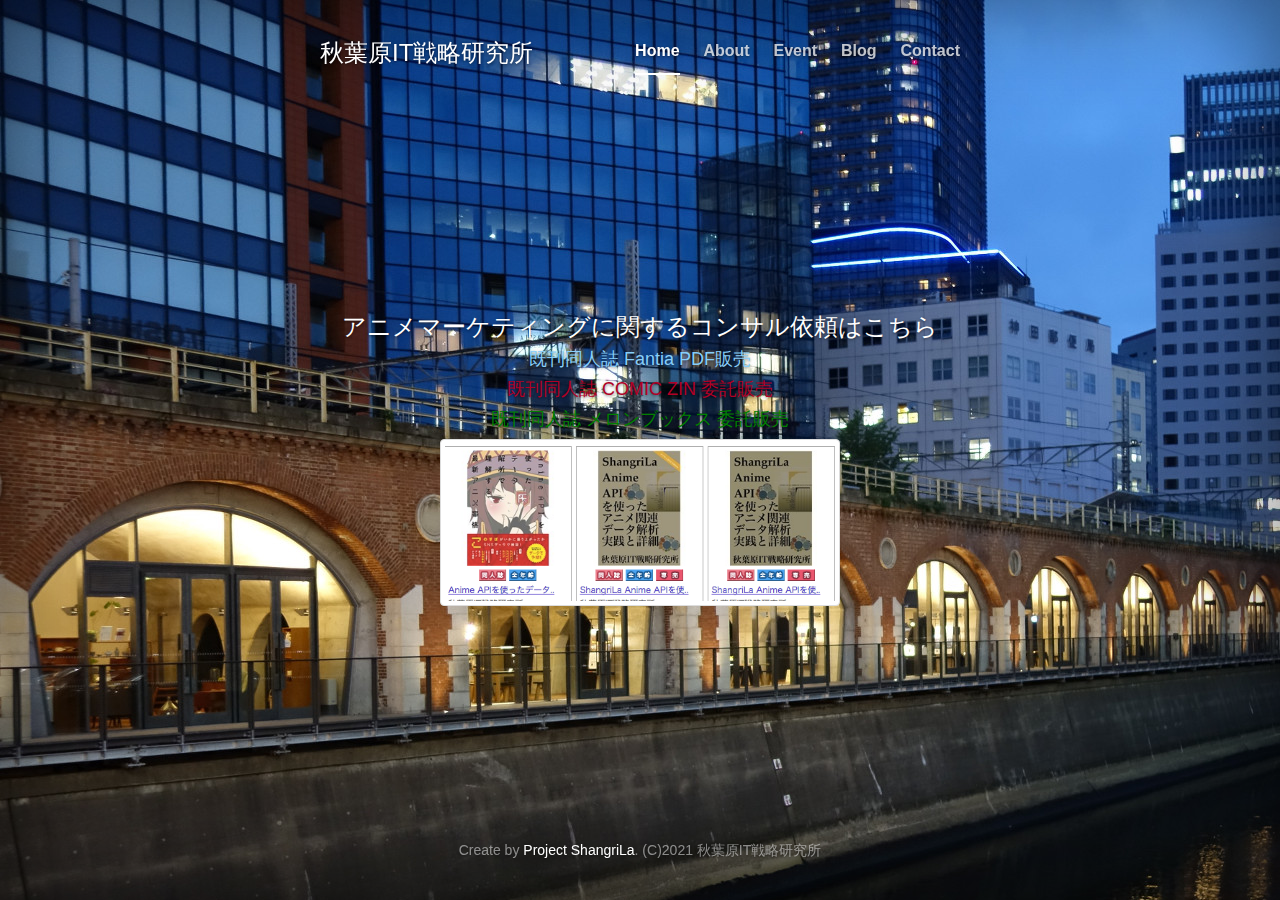
==== index.htm @ 7ddf46b0 "first" ====
<!DOCTYPE html>
<!-- saved from url=(0021)./ -->
<html lang="ja"><head><meta http-equiv="Content-Type" content="text/html; charset=UTF-8">
    
    <meta http-equiv="X-UA-Compatible" content="IE=edge">
    <meta name="viewport" content="width=device-width, initial-scale=1">
    <meta name="description" content="">
    <meta name="author" content="">
    <link rel="icon" href="./assets/img/favicon.ico">
    <link rel="shortcut icon" href="./assets/img/favicon.ico" type="image/x-icon">

    <title>秋葉原IT戦略研究所</title>

    <!-- Bootstrap core CSS -->
    <link href="./index_files/bootstrap.min.css" rel="stylesheet">

    <!-- Custom styles for this template -->
    <link href="./index_files/cover.css" rel="stylesheet">
    <link href="./index_files/top.css" rel="stylesheet">

    <script async="" src="./index_files/analytics.js"></script><script>
        (function(i,s,o,g,r,a,m){i['GoogleAnalyticsObject']=r;i[r]=i[r]||function(){
            (i[r].q=i[r].q||[]).push(arguments)},i[r].l=1*new Date();a=s.createElement(o),
            m=s.getElementsByTagName(o)[0];a.async=1;a.src=g;m.parentNode.insertBefore(a,m)
        })(window,document,'script','//www.google-analytics.com/analytics.js','ga');

        ga('create', 'UA-70138835-1', 'auto');
        ga('send', 'pageview');

    </script>
    <!-- Just for debugging purposes. Don't actually copy these 2 lines! -->
    <!--[if lt IE 9]><script src="assets/js/ie8-responsive-file-warning.js"></script><![endif]-->

    <!-- HTML5 shim and Respond.js IE8 support of HTML5 elements and media queries -->
    <!--[if lt IE 9]>
    <script src="https://oss.maxcdn.com/html5shiv/3.7.2/html5shiv.min.js"></script>
    <script src="https://oss.maxcdn.com/respond/1.4.2/respond.min.js"></script>
    <![endif]-->


</head>

<body style="background-image: url(&quot;assets/img/manseibashi.jpg&quot;);">

<div class="site-wrapper">

    <div class="site-wrapper-inner">

        <div class="cover-container">

            <div class="masthead clearfix">
                <div class="inner">
                    <h3 class="masthead-brand">秋葉原IT戦略研究所</h3>
                    <ul class="nav masthead-nav">
                        <li class="active"><a href="./">Home</a></li>
                        <li><a href="./about.htm">About</a></li>
                        <li><a href="./event.htm">Event</a></li>
                        <li><a href="https://note.com/akb428">Blog</a></li>
                        <li><a href="https://goo.gl/forms/1oz0vcMDF7Gt8kqi1">Contact</a></li>
                    </ul>
                </div>
            </div>


            <div class="inner cover">
                <a href="https://goo.gl/forms/N5Lf7Ds0Lyn1dndx1">
                    <h3 style="color: white">アニメマーケティングに関するコンサル依頼はこちら</h3>
                </a>
                <a href="https://fantia.jp/fanclubs/469/products">
                    <h4 style="color: lightskyblue">既刊同人誌 Fantia PDF販売</h4>
                </a>
                <a href="http://shop.comiczin.jp/products/list.php?category_id=6597">
                    <h4 style="color: #B10026">既刊同人誌 COMIC ZIN 委託販売</h4>
                </a>
                <a href="https://www.melonbooks.co.jp/detail/detail.php?product_id=293439">
                    <h4 style="color: green">既刊同人誌 メロンブックス 委託販売</h4>
                </a>
                <img src="./index_files/itaku.png" class="img-thumbnail" alt="Cinque Terre" width="400" height="300" onclick="window.open(&#39;assets/img/c89/itaku.png&#39;)">

                <br>
            </div>

            <div class="mastfoot">
                <div class="inner">
                    <p>Create by <a href="https://github.com/Project-ShangriLa">Project ShangriLa</a>. (C)2021 秋葉原IT戦略研究所</p>
                </div>
            </div>

        </div>

    </div>

</div>

<!-- Bootstrap core JavaScript
================================================== -->
<!-- Placed at the end of the document so the pages load faster -->
<script src="./index_files/jquery.min.js"></script>
<script src="./index_files/bootstrap.min.js"></script>

<script>
    var images = ["manseibashi.jpg", "fuji.jpg" , "nagai.jpg"];
    var rand = images[ Math.floor( Math.random() * images.length ) ] ;
    document.body.style.backgroundImage = "url(" + "assets/img/" + rand + ")";
</script>


</body></html>
---- index_files/cover.css ----
/*
 * Globals
 */

/* Links */
a,
a:focus,
a:hover {
    color: #fff;
}

/* Custom default button */
.btn-default,
.btn-default:hover,
.btn-default:focus {
    color: #333;
    text-shadow: none; /* Prevent inheritence from `body` */
    background-color: #fff;
    border: 1px solid #fff;
}


/*
 * Base structure
 */

html,
body {
    height: 100%;
    background-color: #333;
}
body {
    color: #fff;
    text-align: center;
    text-shadow: 0 1px 3px rgba(0,0,0,.5);
}

/* Extra markup and styles for table-esque vertical and horizontal centering */
.site-wrapper {
    display: table;
    width: 100%;
    height: 100%; /* For at least Firefox */
    min-height: 100%;
    -webkit-box-shadow: inset 0 0 100px rgba(0,0,0,.5);
    box-shadow: inset 0 0 100px rgba(0,0,0,.5);
}
.site-wrapper-inner {
    display: table-cell;
    vertical-align: top;
}
.cover-container {
    margin-right: auto;
    margin-left: auto;
}

/* Padding for spacing */
.inner {
    padding: 30px;
}


/*
 * Header
 */
.masthead-brand {
    margin-top: 10px;
    margin-bottom: 10px;
}

.masthead-nav > li {
    display: inline-block;
}
.masthead-nav > li + li {
    margin-left: 20px;
}
.masthead-nav > li > a {
    padding-right: 0;
    padding-left: 0;
    font-size: 16px;
    font-weight: bold;
    color: #fff; /* IE8 proofing */
    color: rgba(255,255,255,.75);
    border-bottom: 2px solid transparent;
}
.masthead-nav > li > a:hover,
.masthead-nav > li > a:focus {
    background-color: transparent;
    border-bottom-color: #a9a9a9;
    border-bottom-color: rgba(255,255,255,.25);
}
.masthead-nav > .active > a,
.masthead-nav > .active > a:hover,
.masthead-nav > .active > a:focus {
    color: #fff;
    border-bottom-color: #fff;
}

@media (min-width: 768px) {
    .masthead-brand {
        float: left;
    }
    .masthead-nav {
        float: right;
    }
}


/*
 * Cover
 */

.cover {
    padding: 0 20px;
}
.cover .btn-lg {
    padding: 10px 20px;
    font-weight: bold;
}


/*
 * Footer
 */

.mastfoot {
    color: #999; /* IE8 proofing */
    color: rgba(255,255,255,.5);
}


/*
 * Affix and center
 */

@media (min-width: 768px) {
    /* Pull out the header and footer */
    .masthead {
        position: fixed;
        top: 0;
    }
    .mastfoot {
        position: fixed;
        bottom: 0;
    }
    /* Start the vertical centering */
    .site-wrapper-inner {
        vertical-align: middle;
    }
    /* Handle the widths */
    .masthead,
    .mastfoot,
    .cover-container {
        width: 100%; /* Must be percentage or pixels for horizontal alignment */
    }
}

@media (min-width: 992px) {
    .masthead,
    .mastfoot,
    .cover-container {
        width: 700px;
    }
}
---- index_files/top.css ----
body {
    background-image: url("../assets/img/manseibashi.jpg");
}
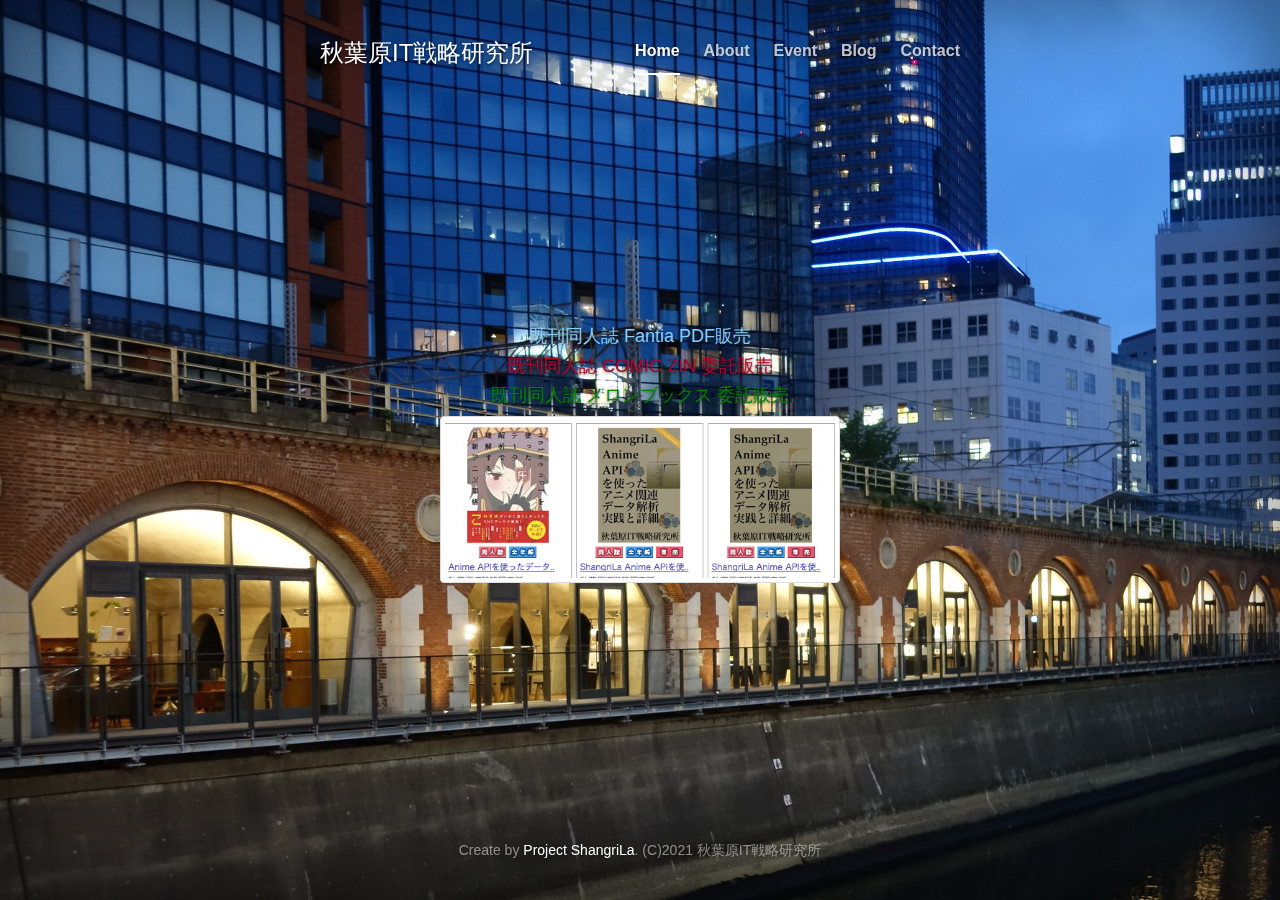
==== commit a545d7a0: "fix top" ====
--- a/index.htm
+++ b/index.htm
@@ -63,9 +63,6 @@
 
 
             <div class="inner cover">
-                <a href="https://goo.gl/forms/N5Lf7Ds0Lyn1dndx1">
-                    <h3 style="color: white">アニメマーケティングに関するコンサル依頼はこちら</h3>
-                </a>
                 <a href="https://fantia.jp/fanclubs/469/products">
                     <h4 style="color: lightskyblue">既刊同人誌 Fantia PDF販売</h4>
                 </a>
